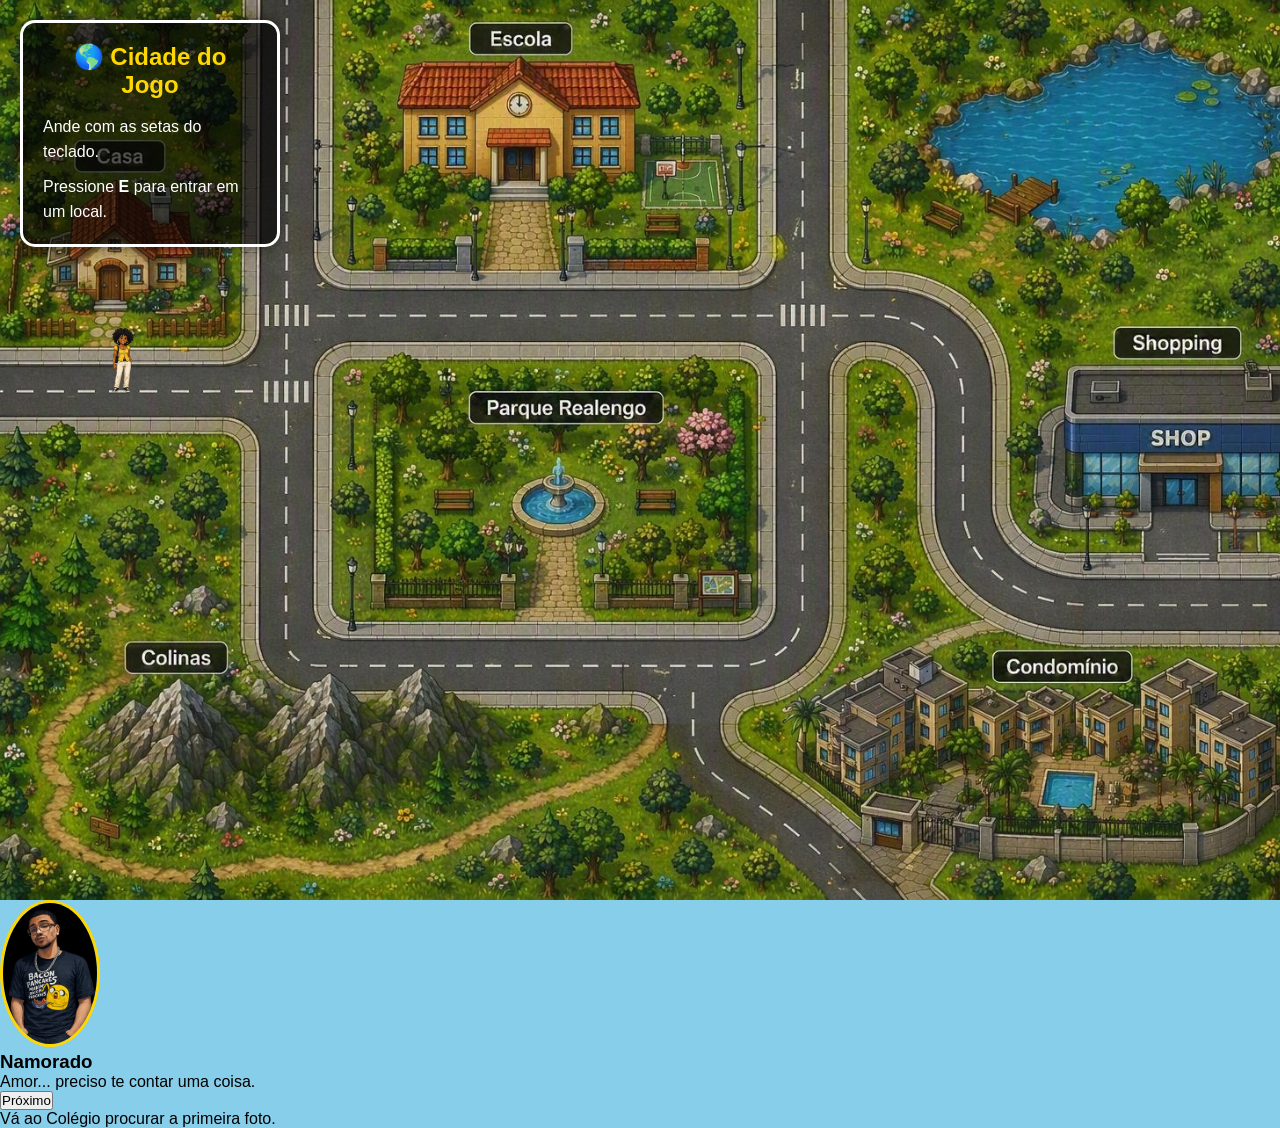
==== index.html @ 42a67896 "Rename game.html to index.html" ====
<!DOCTYPE html>
<html lang="pt-BR">
<head>

<meta charset="UTF-8">

<meta name="viewport" content="width=device-width, initial-scale=1.0">

<title>Mapa Principal</title>

<link rel="stylesheet" href="./style.css">
<style>
    .personagemDialogo img{

    width:100px;

    border-radius:50%;

    border:3px solid #FFD700;

}
</style>
</head>
<body>

    <canvas id="jogo"></canvas>

<div id="dialogo">

<div class="personagemDialogo">

    <img src="images/namoraPIXEL.jpg" alt="Personagem">

</div>

    <h3 id="nomePersonagem">
        Namorado
    </h3>

    <p id="textoDialogo"></p>

    <button onclick="proximaFala()">
        Próximo
    </button>

</div>

    <div id="hud">

        <h2>🌎 Cidade do Jogo</h2>

        <p>
            Ande com as setas do teclado.
        </p>

        <p>
            Pressione <strong>E</strong> para entrar em um local.
        </p>

    </div>

    <div id="historia"></div>

    <div id="mensagem">
        Pressione <strong>E</strong> para entrar
    </div>

 <script src="mapa2.js"></script>

</body>
</html>
---- style.css ----
*{
    margin:0;
    padding:0;
    box-sizing:border-box;
}

body{
    overflow:hidden;
    background:#87CEEB;
    font-family:Arial, Helvetica, sans-serif;
}

/* CANVAS DO JOGO */

#jogo{
    display:block;
    width:100vw;
    height:100vh;
}

/* PAINEL DE INFORMAÇÕES */

#hud{

    position:absolute;
    top:20px;
    left:20px;

    width:260px;

    background:rgba(0,0,0,0.65);

    color:white;

    padding:20px;

    border-radius:15px;

    border:3px solid white;

    box-shadow:
    0 0 15px rgba(0,0,0,0.5);

    z-index:10;
}

#hud h2{

    text-align:center;

    margin-bottom:15px;

    color:#FFD700;
}

#hud p{

    margin-top:10px;

    font-size:16px;

    line-height:25px;
}

/* MENSAGEM DE ENTRADA */

#mensagem{

    position:absolute;

    left:50%;

    bottom:40px;

    transform:translateX(-50%);

    background:rgba(0,0,0,0.8);

    color:white;

    padding:15px 35px;

    border-radius:15px;

    border:2px solid white;

    font-size:22px;

    display:none;

    z-index:10;

    animation:pulsar 0.8s infinite alternate;
}

@keyframes pulsar{

    from{

        transform:
        translateX(-50%)
        scale(1);

    }

    to{

        transform:
        translateX(-50%)
        scale(1.08);

    }
}

/* MOBILE */

@media(max-width:700px){

    #hud{

        width:200px;

        font-size:14px;

        padding:15px;
    }

    #mensagem{

        font-size:18px;

        padding:12px 20px;
    }
}
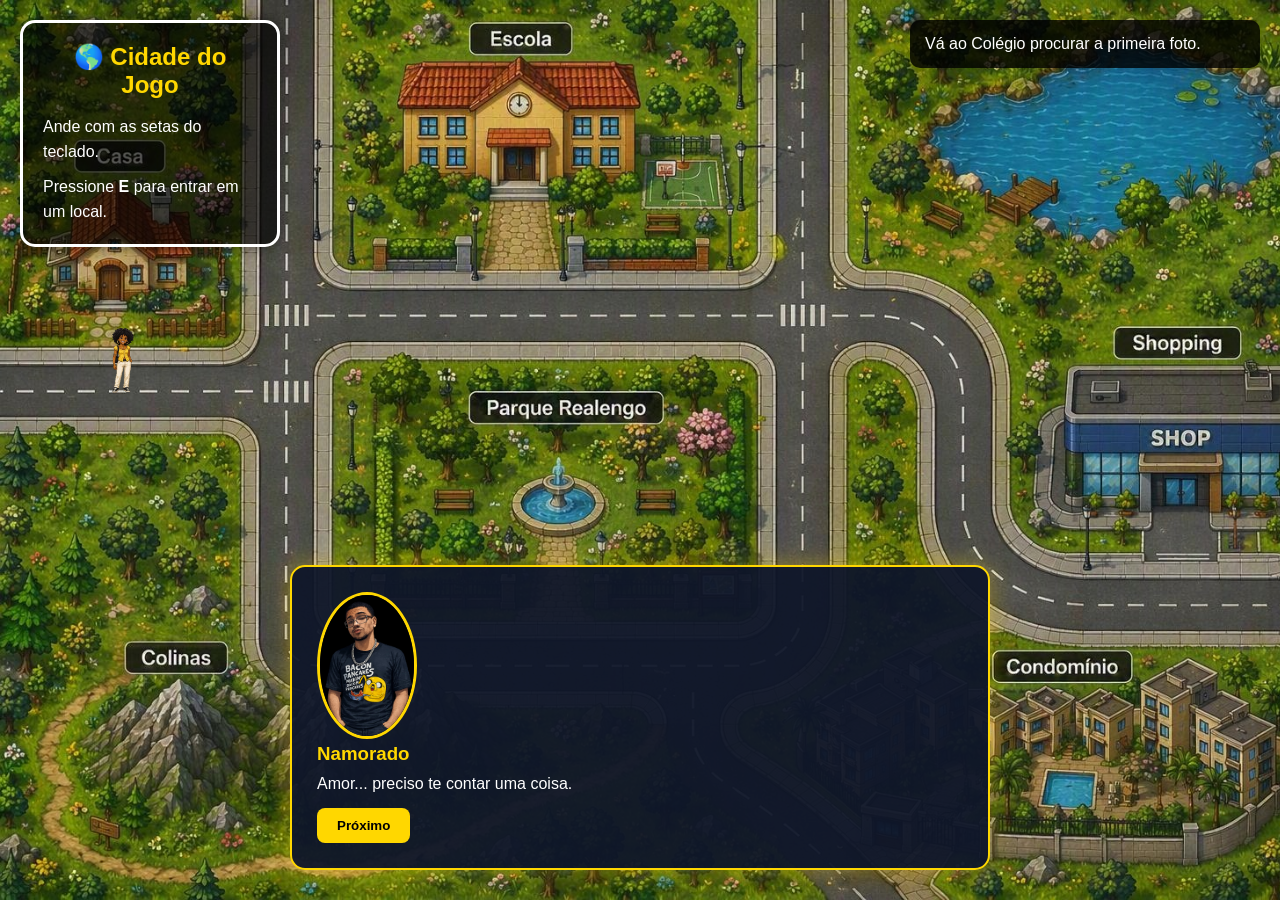
==== commit f4c20779: "Adicionado suporte para controles mobile" ====
--- a/index.html
+++ b/index.html
@@ -64,8 +64,22 @@
     <div id="mensagem">
         Pressione <strong>E</strong> para entrar
     </div>
+<div id="mobileControls">
 
+    <button id="up">⬆</button>
+
+    <div>
+        <button id="left">⬅</button>
+        <button id="enter">E</button>
+        <button id="right">➡</button>
+    </div>
+
+    <button id="down">⬇</button>
+
+</div>
  <script src="mapa2.js"></script>
+ <script src="mobil.js"></script>
+</div>
 
 </body>
 </html>
--- a/style.css
+++ b/style.css
@@ -1,3 +1,21 @@
+#historia{
+
+    position:absolute;
+    top:20px;
+    right:20px;
+
+    width:350px;
+
+    background:rgba(0,0,0,0.8);
+
+    color:white;
+
+    padding:15px;
+
+    border-radius:10px;
+}
+
+
 *{
     margin:0;
     padding:0;
@@ -6,7 +24,7 @@
 
 body{
     overflow:hidden;
-    background:#87CEEB;
+    background:#000;
     font-family:Arial, Helvetica, sans-serif;
 }
 
@@ -14,6 +32,9 @@
 
 #jogo{
     display:block;
+    position:fixed;
+    top:0;
+    left:0;
     width:100vw;
     height:100vh;
 }
@@ -131,4 +152,135 @@
 
         padding:12px 20px;
     }
+}
+#dialogo{
+
+    position:fixed;
+
+    left:50%;
+    bottom:30px;
+
+    transform:translateX(-50%);
+
+    width:800px;
+    max-width:90%;
+
+    background:rgba(0,0,0,0.9);
+
+    color:white;
+
+    padding:25px;
+
+    border-radius:15px;
+
+    border:3px solid white;
+
+    z-index:999;
+}
+
+#dialogo h2{
+
+    margin-bottom:15px;
+
+    color:#FFD700;
+}
+
+#proximo{
+
+    margin-top:15px;
+
+    padding:10px 20px;
+
+    cursor:pointer;
+}
+#dialogo{
+
+    position:fixed;
+
+    left:50%;
+    bottom:30px;
+
+    transform:translateX(-50%);
+
+    width:700px;
+    max-width:90%;
+
+    background:rgba(15,23,42,0.95);
+
+    color:white;
+
+    padding:25px;
+
+    border-radius:15px;
+
+    border:2px solid #FFD700;
+
+    box-shadow:
+        0 0 25px rgba(255,215,0,0.4);
+
+    z-index:999;
+}
+
+#dialogo button{
+
+    margin-top:15px;
+
+    padding:10px 20px;
+
+    background:#FFD700;
+
+    border:none;
+
+    border-radius:8px;
+
+    font-weight:bold;
+
+    cursor:pointer;
+}
+#nomePersonagem{
+
+    color:#FFD700;
+
+    margin-bottom:10px;
+
+}
+#mobileControls{
+    display:none;
+}
+
+@media (max-width:768px){
+
+    #mobileControls{
+
+        display:block;
+
+        position:fixed;
+
+        bottom:20px;
+        left:50%;
+
+        transform:translateX(-50%);
+
+        z-index:9999;
+
+        text-align:center;
+    }
+
+    #mobileControls button{
+
+        width:70px;
+        height:70px;
+
+        margin:5px;
+
+        font-size:28px;
+
+        border:none;
+
+        border-radius:15px;
+
+        background:#333;
+        color:white;
+    }
+
 }
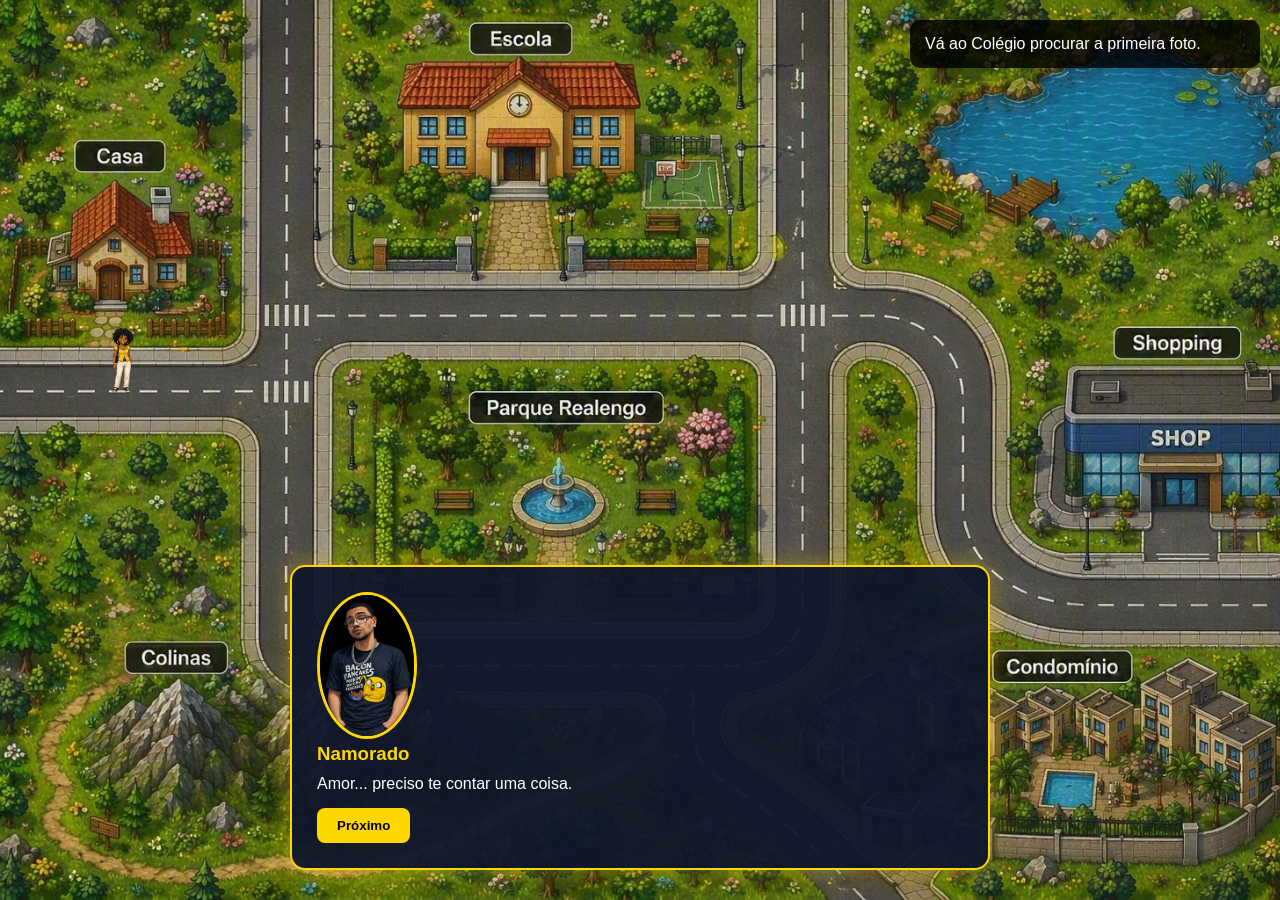
==== commit 3ac26816: "att foto shopping e ajuste botões" ====
--- a/index.html
+++ b/index.html
@@ -24,6 +24,30 @@
 <body>
 
     <canvas id="jogo"></canvas>
+    <div id="intro">
+
+    <div id="introContent">
+
+        <h1>💜 Nossos Momentos</h1>
+<p>
+    🎮 Controles:
+</p>
+
+<p>
+    ⬅ ⬆ ⬇ ➡ Movimentar personagem
+</p>
+
+<p>
+     Tecla <strong>E</strong> para interagir com os locais
+</p>
+        <button id="btnIniciar">
+            ✨ Iniciar Jornada
+        </button>
+
+    </div>
+
+</div>
+
 
 <div id="dialogo">
 
@@ -44,21 +68,6 @@
     </button>
 
 </div>
-
-    <div id="hud">
-
-        <h2>🌎 Cidade do Jogo</h2>
-
-        <p>
-            Ande com as setas do teclado.
-        </p>
-
-        <p>
-            Pressione <strong>E</strong> para entrar em um local.
-        </p>
-
-    </div>
-
     <div id="historia"></div>
 
     <div id="mensagem">
@@ -66,19 +75,49 @@
     </div>
 <div id="mobileControls">
 
-    <button id="up">⬆</button>
+    <div class="dpad">
+        <div class="empty"></div>
+        <button id="up">⬆</button>
+        <div class="empty"></div>
 
-    <div>
         <button id="left">⬅</button>
-        <button id="enter">E</button>
+        <div class="empty"></div>
         <button id="right">➡</button>
+
+        <div class="empty"></div>
+        <button id="down">⬇</button>
+        <div class="empty"></div>
     </div>
 
-    <button id="down">⬇</button>
+    <button id="enter">E</button>
 
 </div>
  <script src="mapa2.js"></script>
  <script src="mobil.js"></script>
+ <script>
+const introJaVista =
+localStorage.getItem("introVista");
+
+if(introJaVista === "true"){
+
+    document.getElementById("intro")
+    .style.display = "none";
+
+}
+document
+.getElementById("btnIniciar")
+.addEventListener("click", () => {
+
+    localStorage.setItem(
+        "introVista",
+        "true"
+    );
+
+    document.getElementById("intro")
+    .style.display = "none";
+
+});
+ </script>
 </div>
 
 </body>
--- a/style.css
+++ b/style.css
@@ -244,43 +244,218 @@
     margin-bottom:10px;
 
 }
+/* Escondido por padrão */
 #mobileControls{
-    display:none;
-}
-
-@media (max-width:768px){
+    display: none;
+}
+
+/* Apenas celulares/tablets com toque */
+@media (hover: none) and (pointer: coarse) and (orientation: landscape) {
 
     #mobileControls{
-
+        display: block;
+    }
+
+}
+
+
+
+
+@media screen and (max-height:768px) {
+
+
+    #mobileControls{
         display:block;
-
-        position:fixed;
-
-        bottom:20px;
-        left:50%;
-
-        transform:translateX(-50%);
-
-        z-index:9999;
-
-        text-align:center;
+        position: fixed;
+        inset: 0;
+        pointer-events: none;
+        z-index: 9999;
     }
 
     #mobileControls button{
-
-        width:70px;
-        height:70px;
-
-        margin:5px;
-
-        font-size:28px;
-
-        border:none;
-
-        border-radius:15px;
-
-        background:#333;
-        color:white;
-    }
-
-}+        pointer-events: auto;
+
+        width: 65px;
+        height: 65px;
+
+        border: none;
+        border-radius: 15px;
+
+        background: rgba(40,40,40,.45);
+        color: #fff;
+
+        font-size: 28px;
+        font-weight: bold;
+
+        backdrop-filter: blur(4px);
+    }
+
+    #up{
+        position: fixed;
+        left: 90px;
+        bottom: 120px;
+    }
+
+    #left{
+        position: fixed;
+        left: 20px;
+        bottom: 50px;
+    }
+
+    #right{
+        position: fixed;
+        left: 160px;
+        bottom: 50px;
+    }
+
+    #down{
+        position: fixed;
+        left: 90px;
+        bottom: -20px;
+    }
+
+    #enter{
+        position: fixed;
+        right: 30px;
+        bottom: 60px;
+
+        width: 90px;
+        height: 90px;
+
+        border-radius: 50%;
+        font-size: 40px;
+    }
+
+    #mobileControls button:active{
+        transform: scale(.92);
+    }
+}
+#mobileControls button{
+
+    -webkit-user-select:none;
+    user-select:none;
+
+    -webkit-touch-callout:none;
+
+    touch-action:manipulation;
+}
+body{
+
+    -webkit-user-select:none;
+    user-select:none;
+
+    -webkit-touch-callout:none;
+
+}
+#intro{
+
+    position:fixed;
+    inset:0;
+
+    display:flex;
+    flex-direction:column;
+
+    justify-content:center;
+    align-items:center;
+
+    text-align:center;
+
+    background:
+    linear-gradient(
+        135deg,
+        rgba(99,102,241,.75),
+        rgba(168,85,247,.75),
+        rgba(139,92,246,.75)
+    );
+
+    backdrop-filter:blur(12px);
+    -webkit-backdrop-filter:blur(12px);
+
+    z-index:99999;
+
+    color:white;
+
+    padding:20px;
+}
+
+#intro h1{
+
+    font-size:64px;
+
+    margin-bottom:20px;
+
+    color:white;
+
+    text-shadow:
+        0 0 15px rgba(255,255,255,.5);
+}
+
+#intro p{
+
+    font-size:22px;
+
+    line-height:1.6;
+
+    opacity:.95;
+}
+
+#btnIniciar{
+
+    margin-top:25px;
+
+    padding:15px 40px;
+
+    border:none;
+
+    border-radius:50px;
+
+    font-size:20px;
+
+    font-weight:bold;
+
+    color:white;
+
+    background:
+    linear-gradient(
+        135deg,
+        #8b5cf6,
+        #c084fc
+    );
+
+    cursor:pointer;
+
+    transition:.3s;
+}
+
+#btnIniciar:hover{
+
+    transform:translateY(-3px);
+
+    box-shadow:
+        0 0 25px rgba(192,132,252,.6);
+
+}
+
+
+#btnIniciar:hover{
+
+    transform:scale(1.05);
+}
+#introContent{
+
+    background:rgba(255,255,255,.1);
+
+    border:1px solid rgba(255,255,255,.2);
+
+    backdrop-filter:blur(20px);
+
+    padding:40px;
+
+    border-radius:30px;
+
+    max-width:700px;
+
+    box-shadow:
+        0 8px 32px rgba(0,0,0,.3);
+
+}
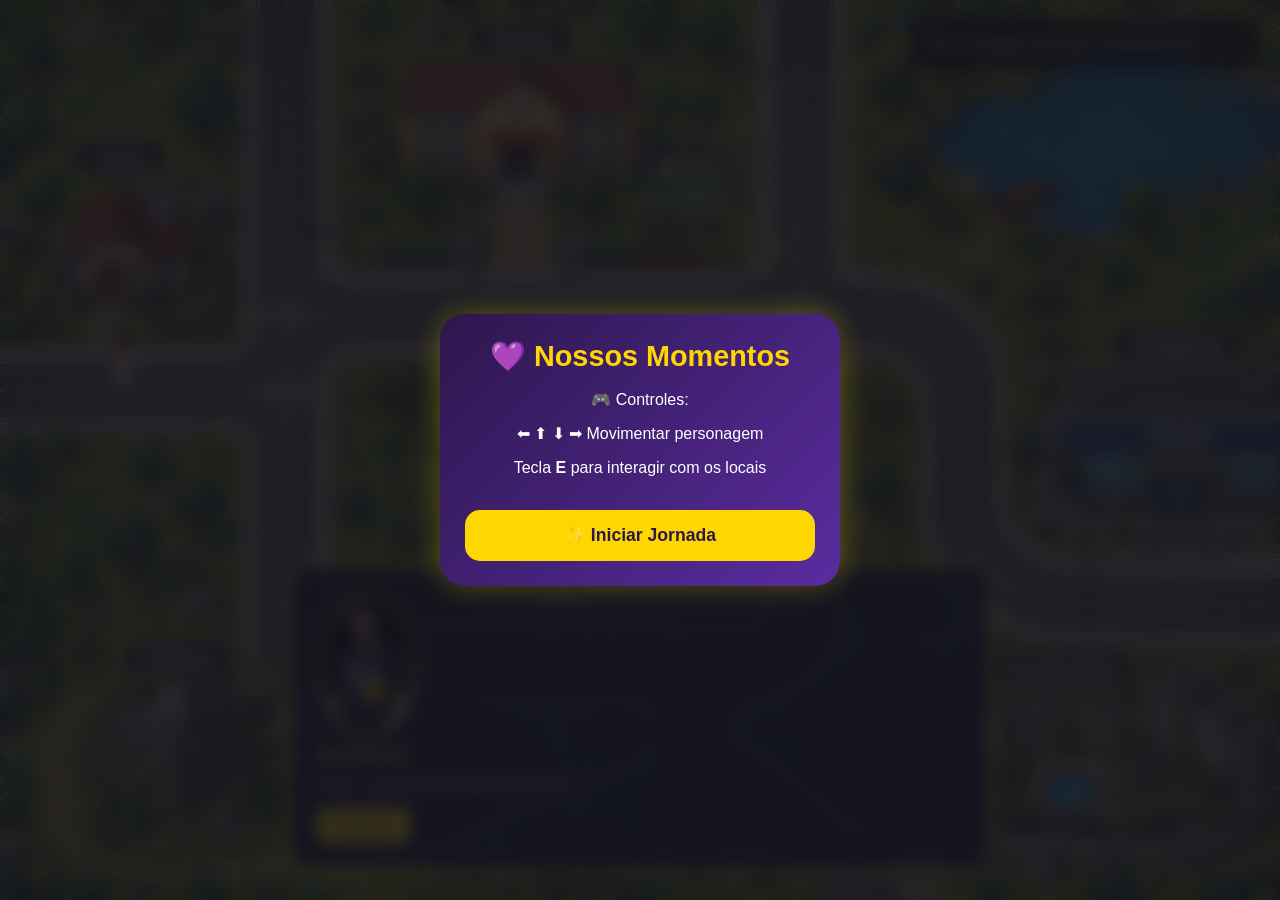
==== commit 4dfd7542: "mapa condominio feito beta 0.1" ====
--- a/index.html
+++ b/index.html
@@ -95,29 +95,20 @@
  <script src="mapa2.js"></script>
  <script src="mobil.js"></script>
  <script>
-const introJaVista =
-localStorage.getItem("introVista");
+const introJaVista = sessionStorage.getItem("introVista");
 
-if(introJaVista === "true"){
+if (introJaVista === "true") {
+    document.getElementById("intro").style.display = "none";
+}
 
-    document.getElementById("intro")
-    .style.display = "none";
-
-}
 document
 .getElementById("btnIniciar")
 .addEventListener("click", () => {
 
-    localStorage.setItem(
-        "introVista",
-        "true"
-    );
+    sessionStorage.setItem("introVista", "true");
 
-    document.getElementById("intro")
-    .style.display = "none";
-
-});
- </script>
+    document.getElementById("intro").style.display = "none";
+}); </script>
 </div>
 
 </body>
--- a/style.css
+++ b/style.css
@@ -348,114 +348,85 @@
 
 }
 #intro{
-
-    position:fixed;
-    inset:0;
-
-    display:flex;
-    flex-direction:column;
-
-    justify-content:center;
-    align-items:center;
-
-    text-align:center;
-
-    background:
-    linear-gradient(
+    position: fixed;
+    inset: 0;
+    background: rgba(20,20,30,.85);
+    backdrop-filter: blur(8px);
+
+    display: flex;
+    justify-content: center;
+    align-items: center;
+
+    z-index: 9999;
+    padding: 20px;
+}
+
+#introContent{
+    width: 100%;
+    max-width: 400px;
+
+    background: linear-gradient(
         135deg,
-        rgba(99,102,241,.75),
-        rgba(168,85,247,.75),
-        rgba(139,92,246,.75)
+        #2d174d,
+        #5a2ca0
     );
 
-    backdrop-filter:blur(12px);
-    -webkit-backdrop-filter:blur(12px);
-
-    z-index:99999;
-
-    color:white;
-
-    padding:20px;
-}
-
-#intro h1{
-
-    font-size:64px;
-
-    margin-bottom:20px;
-
-    color:white;
-
-    text-shadow:
-        0 0 15px rgba(255,255,255,.5);
-}
-
-#intro p{
-
-    font-size:22px;
-
-    line-height:1.6;
-
-    opacity:.95;
+    color: white;
+    text-align: center;
+
+    padding: 25px;
+    border-radius: 25px;
+
+    box-shadow:
+    0 0 30px rgba(255,215,0,.3);
+
+    animation: aparecer .6s ease;
+}
+
+#introContent h1{
+    font-size: 1.8rem;
+    margin-bottom: 15px;
+    color: #FFD700;
+}
+
+#introContent p{
+    font-size: 1rem;
+    line-height: 1.5;
+    margin: 10px 0;
 }
 
 #btnIniciar{
-
-    margin-top:25px;
-
-    padding:15px 40px;
-
-    border:none;
-
-    border-radius:50px;
-
-    font-size:20px;
-
-    font-weight:bold;
-
-    color:white;
-
-    background:
-    linear-gradient(
-        135deg,
-        #8b5cf6,
-        #c084fc
-    );
-
-    cursor:pointer;
-
-    transition:.3s;
+    width: 100%;
+    margin-top: 20px;
+
+    border: none;
+    border-radius: 15px;
+
+    padding: 15px;
+
+    background: #FFD700;
+    color: #2d174d;
+
+    font-size: 1.1rem;
+    font-weight: bold;
+
+    cursor: pointer;
+
+    transition: .3s;
 }
 
 #btnIniciar:hover{
-
-    transform:translateY(-3px);
-
-    box-shadow:
-        0 0 25px rgba(192,132,252,.6);
-
-}
-
-
-#btnIniciar:hover{
-
-    transform:scale(1.05);
-}
-#introContent{
-
-    background:rgba(255,255,255,.1);
-
-    border:1px solid rgba(255,255,255,.2);
-
-    backdrop-filter:blur(20px);
-
-    padding:40px;
-
-    border-radius:30px;
-
-    max-width:700px;
-
-    box-shadow:
-        0 8px 32px rgba(0,0,0,.3);
-
-}
+    transform: scale(1.05);
+}
+
+@keyframes aparecer{
+    from{
+        transform: scale(.8);
+        opacity: 0;
+    }
+
+    to{
+        transform: scale(1);
+        opacity: 1;
+    }
+}
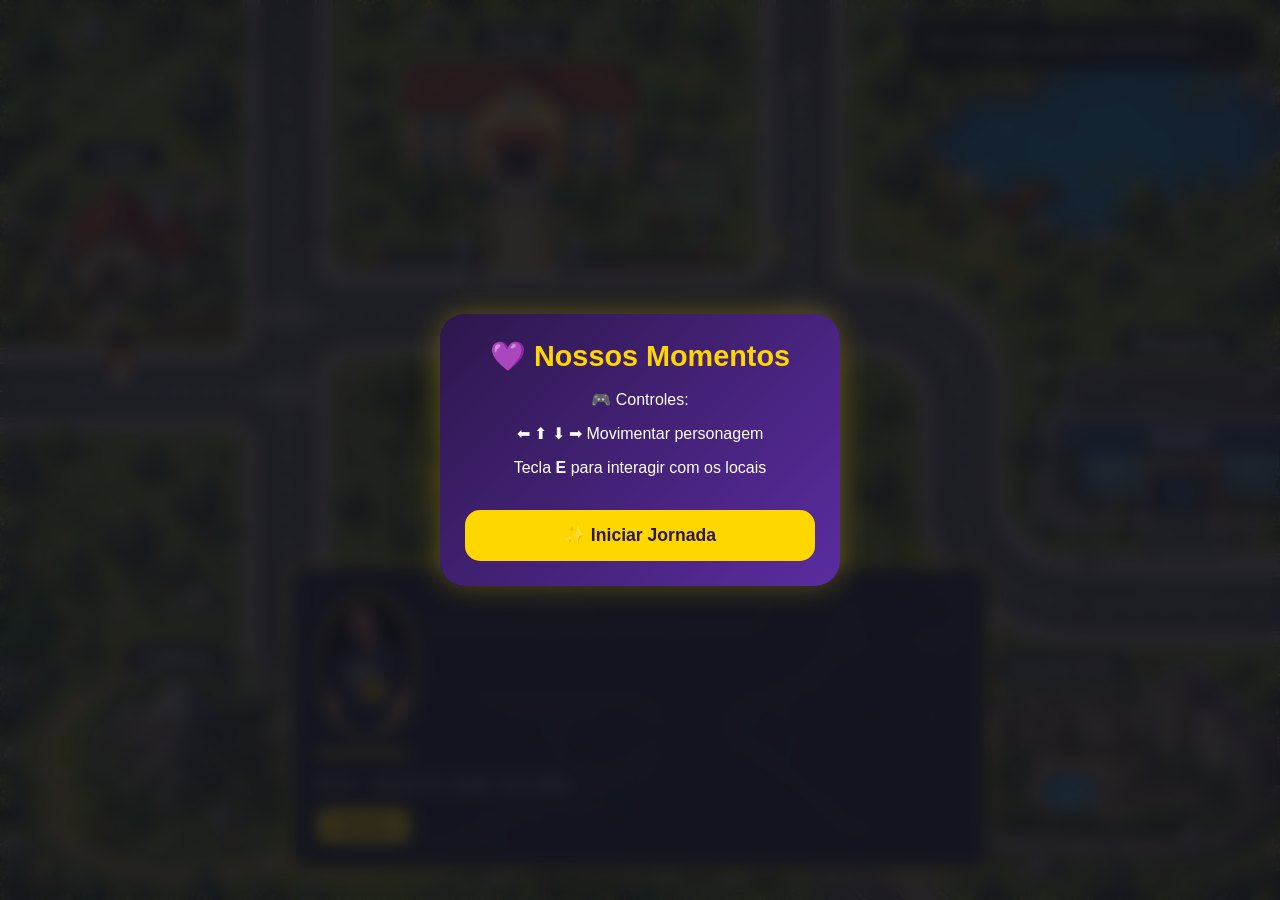
==== commit 17036fce: "Organização de arquivos do projeto e caminhos das linhas de codigo" ====
--- a/index.html
+++ b/index.html
@@ -8,7 +8,7 @@
 
 <title>Mapa Principal</title>
 
-<link rel="stylesheet" href="./style.css">
+<link rel="stylesheet" href="css/style.css">
 <style>
     .personagemDialogo img{
 
@@ -92,8 +92,8 @@
     <button id="enter">E</button>
 
 </div>
- <script src="mapa2.js"></script>
- <script src="mobil.js"></script>
+ <script src="js/mapa2.js"></script>
+ <script src="js/mobil.js"></script>
  <script>
 const introJaVista = sessionStorage.getItem("introVista");
 
--- a/css/style.css
+++ b/css/style.css
@@ -0,0 +1,432 @@
+#historia{
+
+    position:absolute;
+    top:20px;
+    right:20px;
+
+    width:350px;
+
+    background:rgba(0,0,0,0.8);
+
+    color:white;
+
+    padding:15px;
+
+    border-radius:10px;
+}
+
+
+*{
+    margin:0;
+    padding:0;
+    box-sizing:border-box;
+}
+
+body{
+    overflow:hidden;
+    background:#000;
+    font-family:Arial, Helvetica, sans-serif;
+}
+
+/* CANVAS DO JOGO */
+
+#jogo{
+    display:block;
+    position:fixed;
+    top:0;
+    left:0;
+    width:100vw;
+    height:100vh;
+}
+
+/* PAINEL DE INFORMAÇÕES */
+
+#hud{
+
+    position:absolute;
+    top:20px;
+    left:20px;
+
+    width:260px;
+
+    background:rgba(0,0,0,0.65);
+
+    color:white;
+
+    padding:20px;
+
+    border-radius:15px;
+
+    border:3px solid white;
+
+    box-shadow:
+    0 0 15px rgba(0,0,0,0.5);
+
+    z-index:10;
+}
+
+#hud h2{
+
+    text-align:center;
+
+    margin-bottom:15px;
+
+    color:#FFD700;
+}
+
+#hud p{
+
+    margin-top:10px;
+
+    font-size:16px;
+
+    line-height:25px;
+}
+
+/* MENSAGEM DE ENTRADA */
+
+#mensagem{
+
+    position:absolute;
+
+    left:50%;
+
+    bottom:40px;
+
+    transform:translateX(-50%);
+
+    background:rgba(0,0,0,0.8);
+
+    color:white;
+
+    padding:15px 35px;
+
+    border-radius:15px;
+
+    border:2px solid white;
+
+    font-size:22px;
+
+    display:none;
+
+    z-index:10;
+
+    animation:pulsar 0.8s infinite alternate;
+}
+
+@keyframes pulsar{
+
+    from{
+
+        transform:
+        translateX(-50%)
+        scale(1);
+
+    }
+
+    to{
+
+        transform:
+        translateX(-50%)
+        scale(1.08);
+
+    }
+}
+
+/* MOBILE */
+
+@media(max-width:700px){
+
+    #hud{
+
+        width:200px;
+
+        font-size:14px;
+
+        padding:15px;
+    }
+
+    #mensagem{
+
+        font-size:18px;
+
+        padding:12px 20px;
+    }
+}
+#dialogo{
+
+    position:fixed;
+
+    left:50%;
+    bottom:30px;
+
+    transform:translateX(-50%);
+
+    width:800px;
+    max-width:90%;
+
+    background:rgba(0,0,0,0.9);
+
+    color:white;
+
+    padding:25px;
+
+    border-radius:15px;
+
+    border:3px solid white;
+
+    z-index:999;
+}
+
+#dialogo h2{
+
+    margin-bottom:15px;
+
+    color:#FFD700;
+}
+
+#proximo{
+
+    margin-top:15px;
+
+    padding:10px 20px;
+
+    cursor:pointer;
+}
+#dialogo{
+
+    position:fixed;
+
+    left:50%;
+    bottom:30px;
+
+    transform:translateX(-50%);
+
+    width:700px;
+    max-width:90%;
+
+    background:rgba(15,23,42,0.95);
+
+    color:white;
+
+    padding:25px;
+
+    border-radius:15px;
+
+    border:2px solid #FFD700;
+
+    box-shadow:
+        0 0 25px rgba(255,215,0,0.4);
+
+    z-index:999;
+}
+
+#dialogo button{
+
+    margin-top:15px;
+
+    padding:10px 20px;
+
+    background:#FFD700;
+
+    border:none;
+
+    border-radius:8px;
+
+    font-weight:bold;
+
+    cursor:pointer;
+}
+#nomePersonagem{
+
+    color:#FFD700;
+
+    margin-bottom:10px;
+
+}
+/* Escondido por padrão */
+#mobileControls{
+    display: none;
+}
+
+/* Apenas celulares/tablets com toque */
+@media (hover: none) and (pointer: coarse) and (orientation: landscape) {
+
+    #mobileControls{
+        display: block;
+    }
+
+}
+
+
+
+
+@media screen and (max-height:768px) {
+
+
+    #mobileControls{
+        display:block;
+        position: fixed;
+        inset: 0;
+        pointer-events: none;
+        z-index: 9999;
+    }
+
+    #mobileControls button{
+        pointer-events: auto;
+
+        width: 65px;
+        height: 65px;
+
+        border: none;
+        border-radius: 15px;
+
+        background: rgba(40,40,40,.45);
+        color: #fff;
+
+        font-size: 28px;
+        font-weight: bold;
+
+        backdrop-filter: blur(4px);
+    }
+
+    #up{
+        position: fixed;
+        left: 90px;
+        bottom: 120px;
+    }
+
+    #left{
+        position: fixed;
+        left: 20px;
+        bottom: 50px;
+    }
+
+    #right{
+        position: fixed;
+        left: 160px;
+        bottom: 50px;
+    }
+
+    #down{
+        position: fixed;
+        left: 90px;
+        bottom: -20px;
+    }
+
+    #enter{
+        position: fixed;
+        right: 30px;
+        bottom: 60px;
+
+        width: 90px;
+        height: 90px;
+
+        border-radius: 50%;
+        font-size: 40px;
+    }
+
+    #mobileControls button:active{
+        transform: scale(.92);
+    }
+}
+#mobileControls button{
+
+    -webkit-user-select:none;
+    user-select:none;
+
+    -webkit-touch-callout:none;
+
+    touch-action:manipulation;
+}
+body{
+
+    -webkit-user-select:none;
+    user-select:none;
+
+    -webkit-touch-callout:none;
+
+}
+#intro{
+    position: fixed;
+    inset: 0;
+    background: rgba(20,20,30,.85);
+    backdrop-filter: blur(8px);
+
+    display: flex;
+    justify-content: center;
+    align-items: center;
+
+    z-index: 9999;
+    padding: 20px;
+}
+
+#introContent{
+    width: 100%;
+    max-width: 400px;
+
+    background: linear-gradient(
+        135deg,
+        #2d174d,
+        #5a2ca0
+    );
+
+    color: white;
+    text-align: center;
+
+    padding: 25px;
+    border-radius: 25px;
+
+    box-shadow:
+    0 0 30px rgba(255,215,0,.3);
+
+    animation: aparecer .6s ease;
+}
+
+#introContent h1{
+    font-size: 1.8rem;
+    margin-bottom: 15px;
+    color: #FFD700;
+}
+
+#introContent p{
+    font-size: 1rem;
+    line-height: 1.5;
+    margin: 10px 0;
+}
+
+#btnIniciar{
+    width: 100%;
+    margin-top: 20px;
+
+    border: none;
+    border-radius: 15px;
+
+    padding: 15px;
+
+    background: #FFD700;
+    color: #2d174d;
+
+    font-size: 1.1rem;
+    font-weight: bold;
+
+    cursor: pointer;
+
+    transition: .3s;
+}
+
+#btnIniciar:hover{
+    transform: scale(1.05);
+}
+
+@keyframes aparecer{
+    from{
+        transform: scale(.8);
+        opacity: 0;
+    }
+
+    to{
+        transform: scale(1);
+        opacity: 1;
+    }
+}
